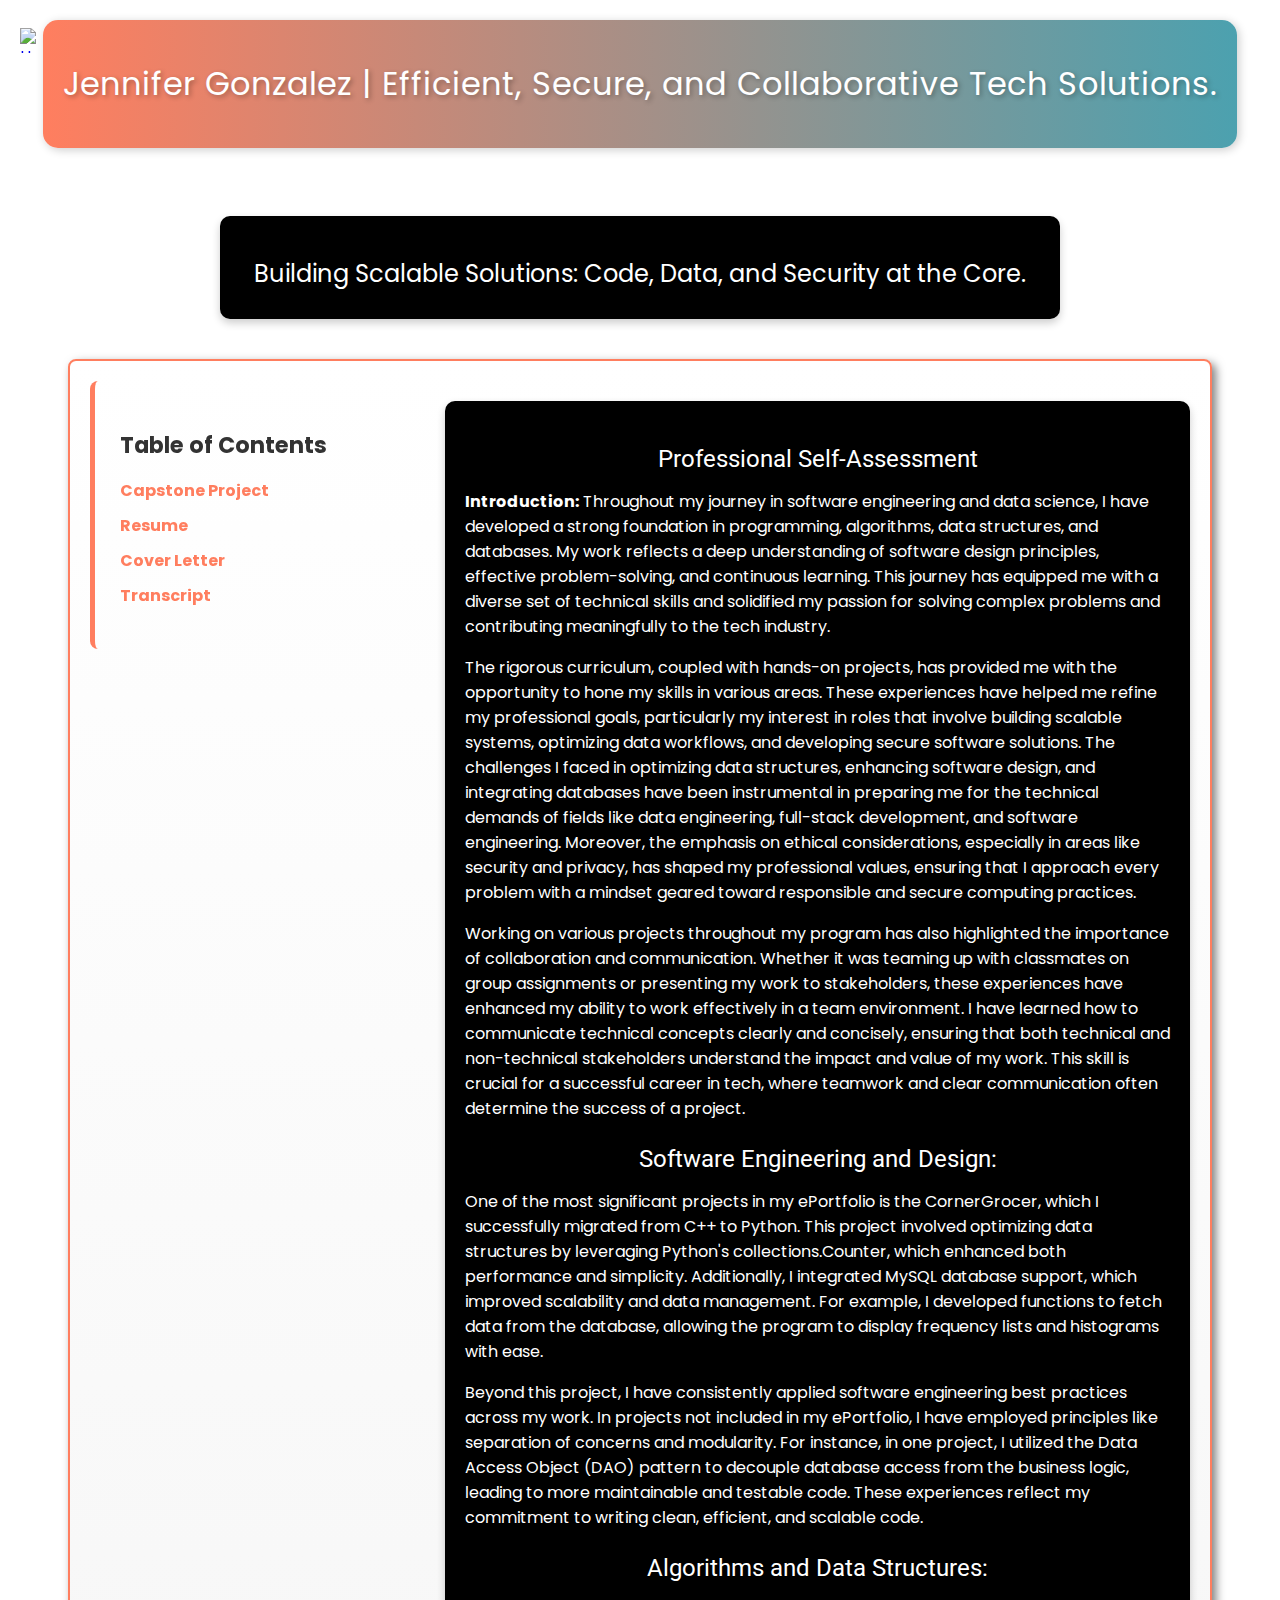
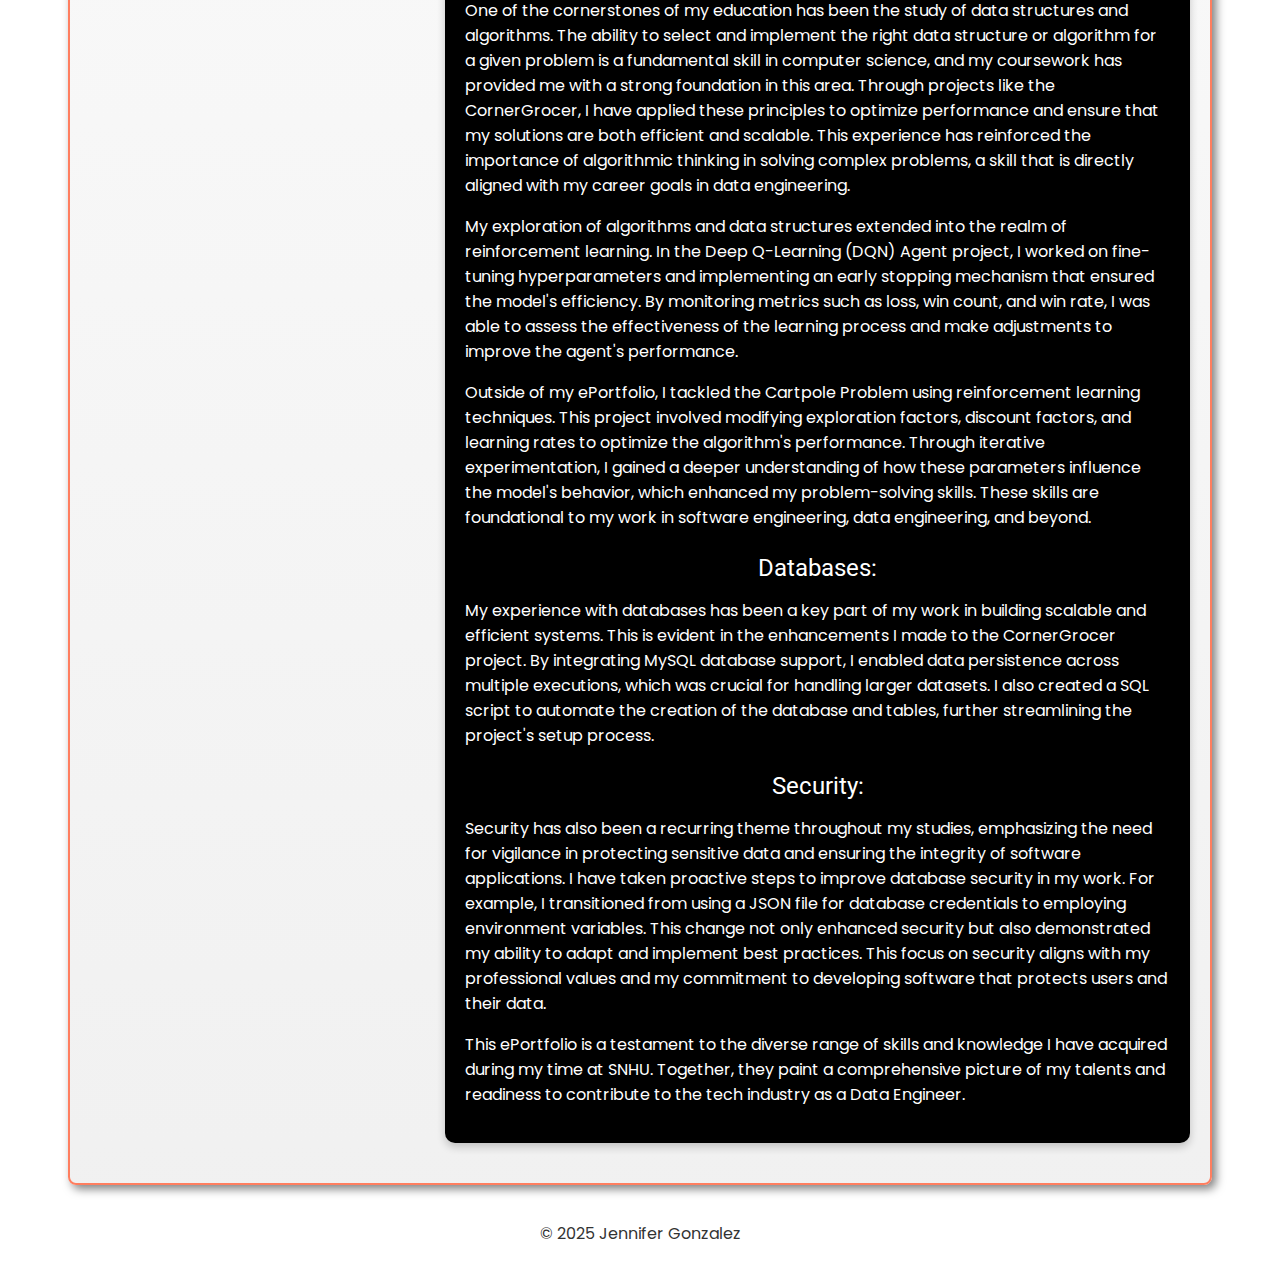
==== index.html @ 8e86c080 "Update index.html" ====
<!DOCTYPE html>
<html lang="en">
<head>
    <meta charset="UTF-8">
    <meta name="viewport" content="width=device-width, initial-scale=1.0">
    <title>Jennifer Gonzalez | E-Portfolio</title>
    <link rel="stylesheet" href="styles.css">
    <link rel="preconnect" href="https://fonts.googleapis.com">
    <link rel="preconnect" href="https://fonts.gstatic.com" crossorigin>
    <link href="https://fonts.googleapis.com/css2?family=Poppins:wght@400;700&family=Playfair+Display:wght@400;700&family=Dancing+Script:wght@400;700&family=Roboto:wght@400;500&display=swap" rel="stylesheet">
</head>
<body>
    <div class="banner">
        Jennifer Gonzalez | Efficient, Secure, and Collaborative Tech Solutions.
    </div>
    <div class="subtitle">
        A showcase of my work and achievements.
    </div>
    <div class="black-box">
        <h2>Building Scalable Solutions: Code, Data, and Security at the Core.</h2>
    </div>
         <a href="index.html" class="home-button">
            <img src="https://icon-library.com/images/home-icon-white/home-icon-white-8.jpg" alt="Home Icon" class="home-logo">
        </a>
    
    <div class="container">
        <aside class="sidebar">
            <h3>Table of Contents</h3>
            <nav>
                <ul>
                    <li><a href="capstone.html">Capstone Project</a></li>
                    <li><a href="resume.html">Resume</a></li>
                    <li><a href="coverletter.html">Cover Letter</a></li>
                    <li><a href="academic_transcript.html">Transcript</a></li>
                 <!--   <li><a href="practice.html">PRACTICE</a></li> -->
                </ul>
            </nav>
        </aside>
        
        <main class="content black-box">
            <h3>Professional Self-Assessment</h3>
            <p><strong>Introduction:</strong> Throughout my journey in software engineering and data science, I have developed a strong foundation in programming, algorithms, data structures, and databases. My work reflects a deep understanding of software design principles, effective problem-solving, and continuous learning. This journey has equipped me with a diverse set of technical skills and solidified my passion for solving complex problems and contributing meaningfully to the tech industry.</p>
            <p>The rigorous curriculum, coupled with hands-on projects, has provided me with the opportunity to hone my skills in various areas. These experiences have helped me refine my professional goals, particularly my interest in roles that involve building scalable systems, optimizing data workflows, and developing secure software solutions. The challenges I faced in optimizing data structures, enhancing software design, and integrating databases have been instrumental in preparing me for the technical demands of fields like data engineering, full-stack development, and software engineering. Moreover, the emphasis on ethical considerations, especially in areas like security and privacy, has shaped my professional values, ensuring that I approach every problem with a mindset geared toward responsible and secure computing practices.</p>
            <p>Working on various projects throughout my program has also highlighted the importance of collaboration and communication. Whether it was teaming up with classmates on group assignments or presenting my work to stakeholders, these experiences have enhanced my ability to work effectively in a team environment. I have learned how to communicate technical concepts clearly and concisely, ensuring that both technical and non-technical stakeholders understand the impact and value of my work. This skill is crucial for a successful career in tech, where teamwork and clear communication often determine the success of a project.</p>
        
            <h3>Software Engineering and Design:</h3>
            <p>One of the most significant projects in my ePortfolio is the CornerGrocer, which I successfully migrated from C++ to Python. This project involved optimizing data structures by leveraging Python's collections.Counter, which enhanced both performance and simplicity. Additionally, I integrated MySQL database support, which improved scalability and data management. For example, I developed functions to fetch data from the database, allowing the program to display frequency lists and histograms with ease.</p>   
            <p>Beyond this project, I have consistently applied software engineering best practices across my work. In projects not included in my ePortfolio, I have employed principles like separation of concerns and modularity. For instance, in one project, I utilized the Data Access Object (DAO) pattern to decouple database access from the business logic, leading to more maintainable and testable code. These experiences reflect my commitment to writing clean, efficient, and scalable code.</p>
        
            <h3>Algorithms and Data Structures:</h3>
            <p>One of the cornerstones of my education has been the study of data structures and algorithms. The ability to select and implement the right data structure or algorithm for a given problem is a fundamental skill in computer science, and my coursework has provided me with a strong foundation in this area. Through projects like the CornerGrocer, I have applied these principles to optimize performance and ensure that my solutions are both efficient and scalable. This experience has reinforced the importance of algorithmic thinking in solving complex problems, a skill that is directly aligned with my career goals in data engineering.</p>
            <p>My exploration of algorithms and data structures extended into the realm of reinforcement learning. In the Deep Q-Learning (DQN) Agent project, I worked on fine-tuning hyperparameters and implementing an early stopping mechanism that ensured the model's efficiency. By monitoring metrics such as loss, win count, and win rate, I was able to assess the effectiveness of the learning process and make adjustments to improve the agent's performance.</p>
            <p>Outside of my ePortfolio, I tackled the Cartpole Problem using reinforcement learning techniques. This project involved modifying exploration factors, discount factors, and learning rates to optimize the algorithm's performance. Through iterative experimentation, I gained a deeper understanding of how these parameters influence the model's behavior, which enhanced my problem-solving skills. These skills are foundational to my work in software engineering, data engineering, and beyond.</p>
            
            <h3>Databases:</h3>
            <p>My experience with databases has been a key part of my work in building scalable and efficient systems. This is evident in the enhancements I made to the CornerGrocer project. By integrating MySQL database support, I enabled data persistence across multiple executions, which was crucial for handling larger datasets. I also created a SQL script to automate the creation of the database and tables, further streamlining the project's setup process.</p>
            
            <h3>Security:</h3>
            <p>Security has also been a recurring theme throughout my studies, emphasizing the need for vigilance in protecting sensitive data and ensuring the integrity of software applications. I have taken proactive steps to improve database security in my work. For example, I transitioned from using a JSON file for database credentials to employing environment variables. This change not only enhanced security but also demonstrated my ability to adapt and implement best practices. This focus on security aligns with my professional values and my commitment to developing software that protects users and their data.</p>
            <p>This ePortfolio is a testament to the diverse range of skills and knowledge I have acquired during my time at SNHU. Together, they paint a comprehensive picture of my talents and readiness to contribute to the tech industry as a Data Engineer.</p>
        </main>
    </div>
    
    <footer>
        <p>© 2025 Jennifer Gonzalez</p>
    </footer>
</body>
</html>
</html>
---- styles.css ----
/* General Page Styles */
body {
    font-family: 'Poppins', sans-serif;
    margin: 0;
    padding: 0;
    background: url('https://www.toptal.com/designers/subtlepatterns/uploads/dark_embroidery.png'); /* Subtle texture */
    color: #333;
    display: flex;
    flex-direction: column;
    align-items: center;
    min-height: 100vh;
}

/* Banner Styling */
.banner {
    font-family: 'Poppins', sans-serif;
    font-size: 2.0rem;
    color: white;
    text-align: center;
    text-shadow: 2px 2px 5px rgba(0, 0, 0, 0.3);
    letter-spacing: 1px; /* Increases spacing slightly for readability */
    padding: 40px 20px;
    background: linear-gradient(to right, #ff7e5f, #4ca1af);
    box-shadow: 2px 2px 10px rgba(0, 0, 0, 0.2);
    margin: 20px auto;
    border-radius: 15px;
}

.subtitle {
    font-family: 'Dancing Script', cursive;
    font-size: 2.0rem;
    color: white;
    text-align: center;
    margin-top: -10px; 
}

/* Black Box Styling */
.black-box {
    background-color: #000;
    box-shadow: 0px 0px 15px rgba(255, 255, 255, 0.2);
    color: #000;
    padding: 30px; /* Increased padding for better spacing */
    border-radius: 10px;
    max-width: 1600px; /* Increased max-width for wider container */
    width: 95%;
    margin: 20px auto;
    box-shadow: 0 4px 8px rgba(0, 0, 0, 0.2);
}

/* h1: Bigger and bold, clean font */
.black-box h1 {
    font-family: 'Poppins', sans-serif;
    font-size: 1.5rem;
    font-weight: bold;
    text-align: center;
    margin-bottom: 0.5rem;
}

/* h2: Script-like font for the quote */
.black-box h2 {
    font-family: 'Poppins', sans-serif;
    font-size: 1.5rem;
    font-weight: 400;
    text-align: center;
    margin-bottom: 0.5rem;
}

/* h3: Clean and readable, same size as h2 */
.black-box h3 {
    font-family: 'Roboto', sans-serif;
    font-size: 1.5rem;
    font-weight: 400;
    text-align: center;
    margin-bottom: 0;
}

.divider {
    height: 3px;
    background: linear-gradient(to right, #ff8c00, #ff0080);
    margin: 10px 0;
}

/* Main Container */
.container {
    display: flex;
    flex-wrap: wrap;
    background: linear-gradient(to bottom, rgba(255, 255, 255, 0.95), rgba(240, 240, 240, 0.95));
    border: 2px solid #ff7e5f; /* Accent color */
    box-shadow: 0px 0px 15px rgba(255, 255, 255, 0.2);
    max-width: 1100px;
    margin: 20px auto;
    padding: 20px;
    gap: 20px;
    align-items: flex-start;
}

.container, .box {
    box-shadow: 4px 4px 10px rgba(0, 0, 0, 0.5);
    border-radius: 8px;
}

/* Sidebar (Table of Contents) */
.sidebar {
    width: 280px;
    padding: 25px;
    background: transparent;
    border-left: 5px solid #ff7e5f;
    border-radius: 8px;
    /* box-shadow: 2px 2px 10px rgba(0, 0, 0, 0.1); */
    display: block;
    position: sticky;
    top: 20px;
    height: fit-content;
}

.sidebar h3 {
    font-size: 1.4rem;
    margin-bottom: 10px;
    color: #333;
}

.sidebar nav ul {
    list-style: none;
    padding: 0;
}

.sidebar nav ul li {
    margin-bottom: 10px;
}

.sidebar nav ul li a {
    text-decoration: none;
    color: #ff7e5f;
    font-weight: bold;
    transition: color 0.3s;
}

.sidebar nav ul li a:hover {
    background: #ff7e5f;
    color: white;
    padding: 5px 10px;
    border-radius: 5px;
    transition: background 0.3s ease-in-out;
}

/* Main Content */
.content {
    flex: 1;
    padding: 30px;
    background: url('https://www.toptal.com/designers/subtlepatterns/uploads/light_embroidery.png');  
    border-radius: 12px;
    box-shadow: 2px 2px 10px rgba(0, 0, 0, 0.1);
    display: block;
}

/* Black Box */
.black-box {
    background-color: #000;
    color: #fff;
    padding: 20px;
    border-radius: 10px;
    max-width: 800px;
    width: 90%;
    margin: 20px auto;
    box-shadow: 0 4px 8px rgba(0, 0, 0, 0.2);
}

/* Home Button Styling */
.home-button {
    width: 40px;
    height: 40px;
    display: flex;
    align-items: center;
    justify-content: center;
    background: transparent; /* Remove the background */
    border: none; /* Remove any default borders */
    border-radius: 0; /* Remove rounded corners */
    position: fixed; /* Fixes it to the top */
    top: 20px; /* Distance from the top */
    left: 20px; /* Distance from the left */
    z-index: 100; /* Ensure it's on top of other content */
    transition: transform 0.2s ease-in-out;
}

.home-button img.home-logo {
    width: 25px;     
    height: 25px;     
    margin-right: 15px;
    vertical-align: middle;
}

/* Hover effect */
.home-button:hover {
    transform: scale(1.15);
    filter: brightness(1.2);
}

/* Responsive Design */
@media (max-width: 768px) {
    .container {
        flex-direction: column;
    }
    .sidebar, .content {
        width: 100%;
    }
    .sidebar {
        position: relative;
        top: unset;
    }
    .black-box {
        width: 95%;
        padding: 15px;
    }
}
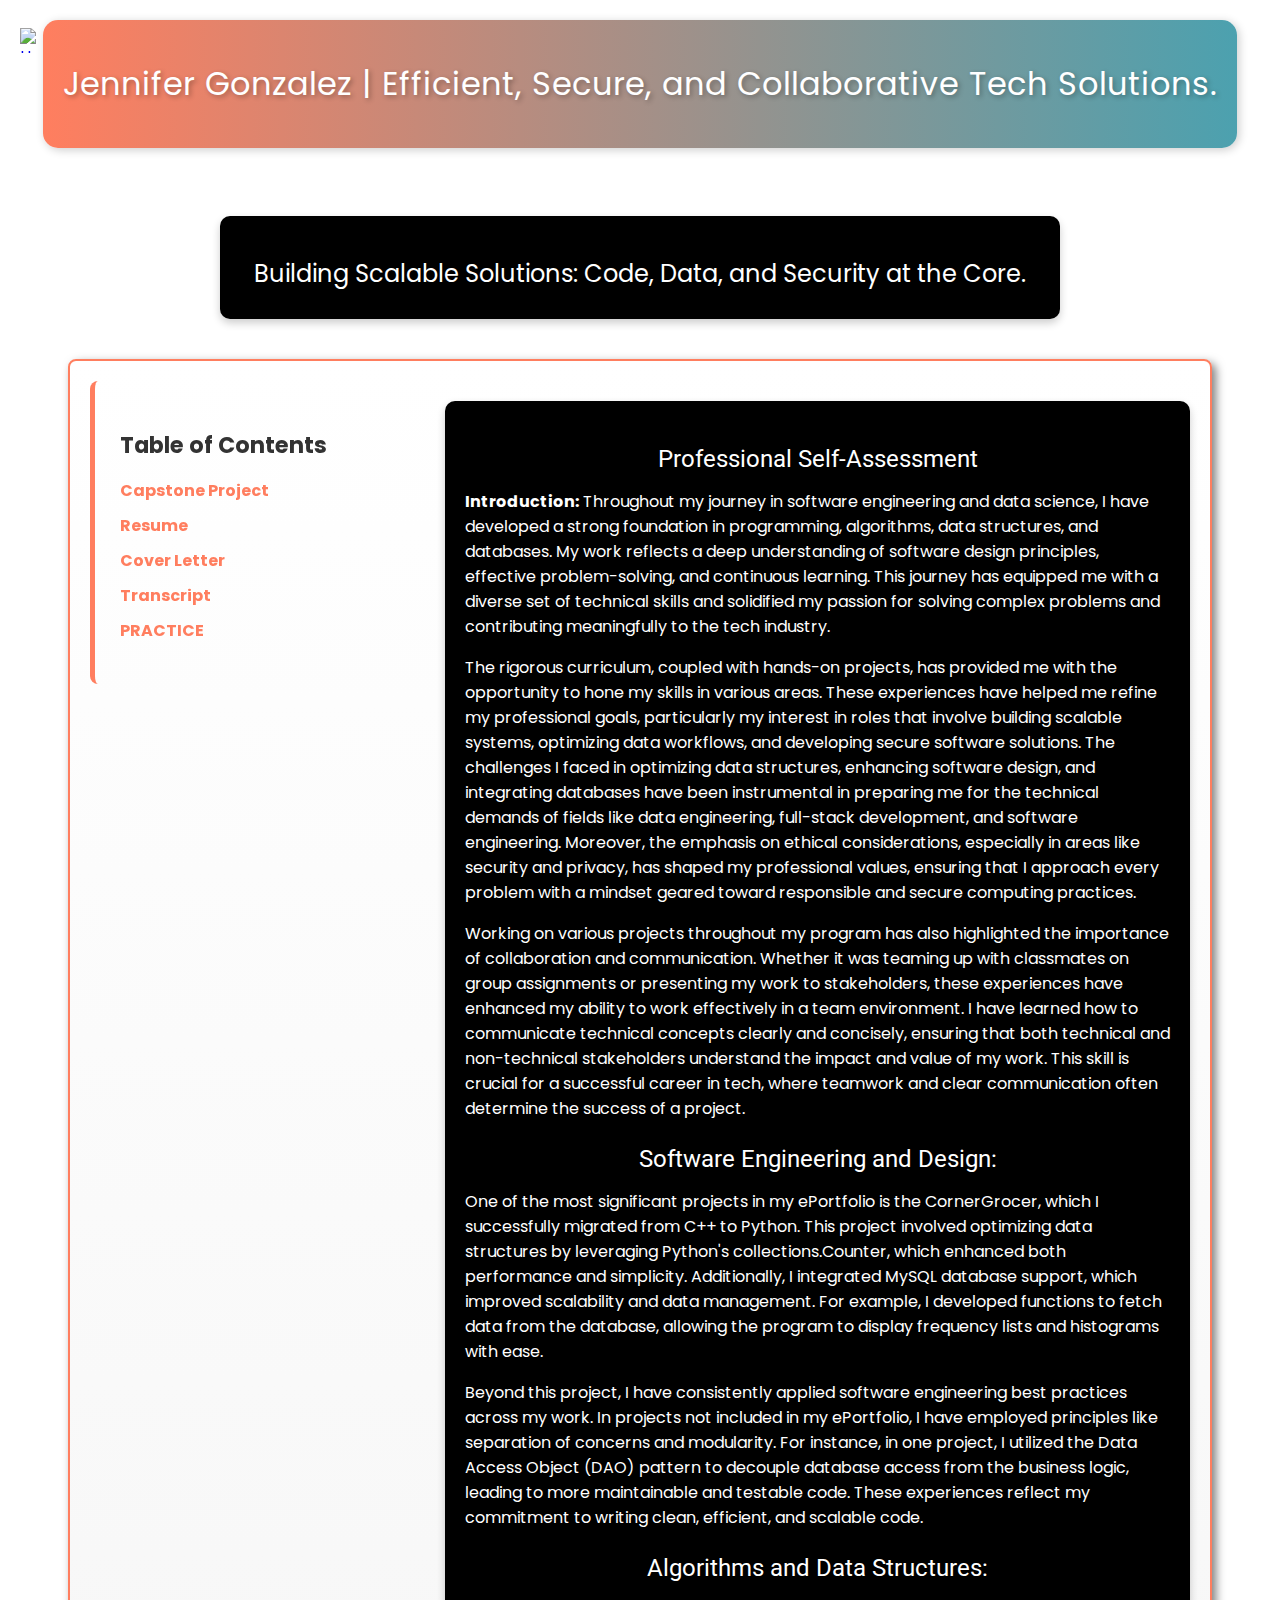
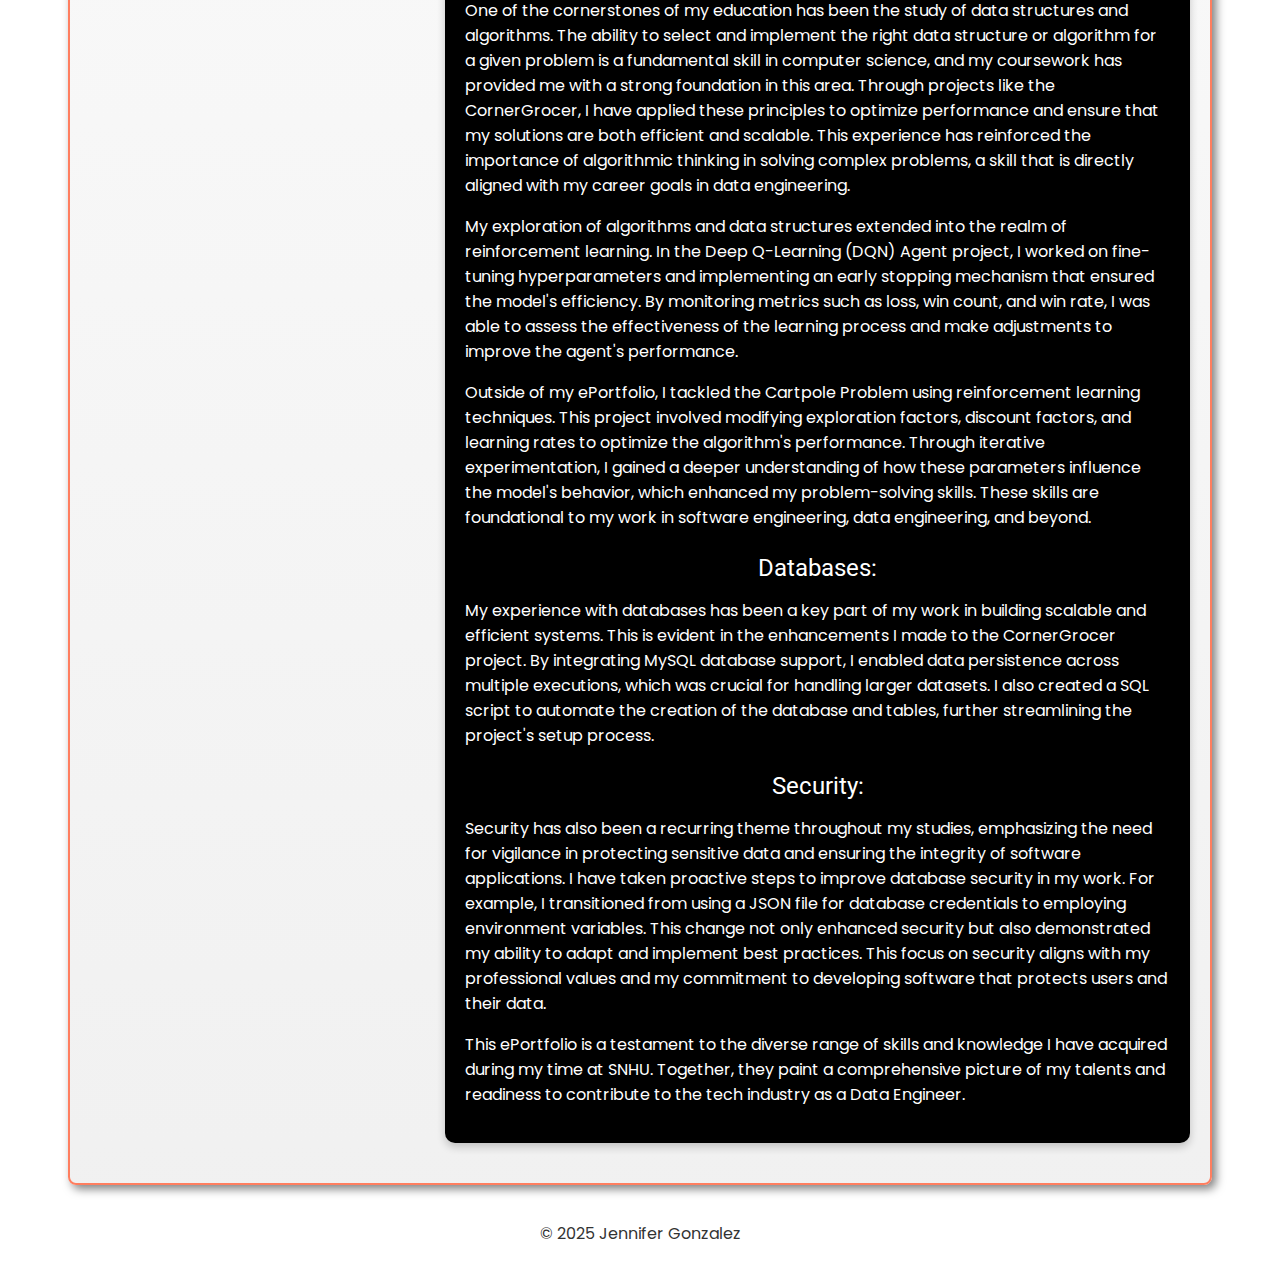
==== commit 43615eaf: "Update index.html" ====
--- a/index.html
+++ b/index.html
@@ -32,7 +32,7 @@
                     <li><a href="resume.html">Resume</a></li>
                     <li><a href="coverletter.html">Cover Letter</a></li>
                     <li><a href="academic_transcript.html">Transcript</a></li>
-                 <!--   <li><a href="practice.html">PRACTICE</a></li> -->
+                    <li><a href="practice.html">PRACTICE</a></li>
                 </ul>
             </nav>
         </aside>
--- a/styles.css
+++ b/styles.css
@@ -3,7 +3,7 @@
     font-family: 'Poppins', sans-serif;
     margin: 0;
     padding: 0;
-    background: url('https://www.toptal.com/designers/subtlepatterns/uploads/dark_embroidery.png'); /* Subtle texture */
+    background: url('https://www.toptal.com/designers/subtlepatterns/uploads/light_embroidery.png'); /* Subtle texture */
     color: #333;
     display: flex;
     flex-direction: column;
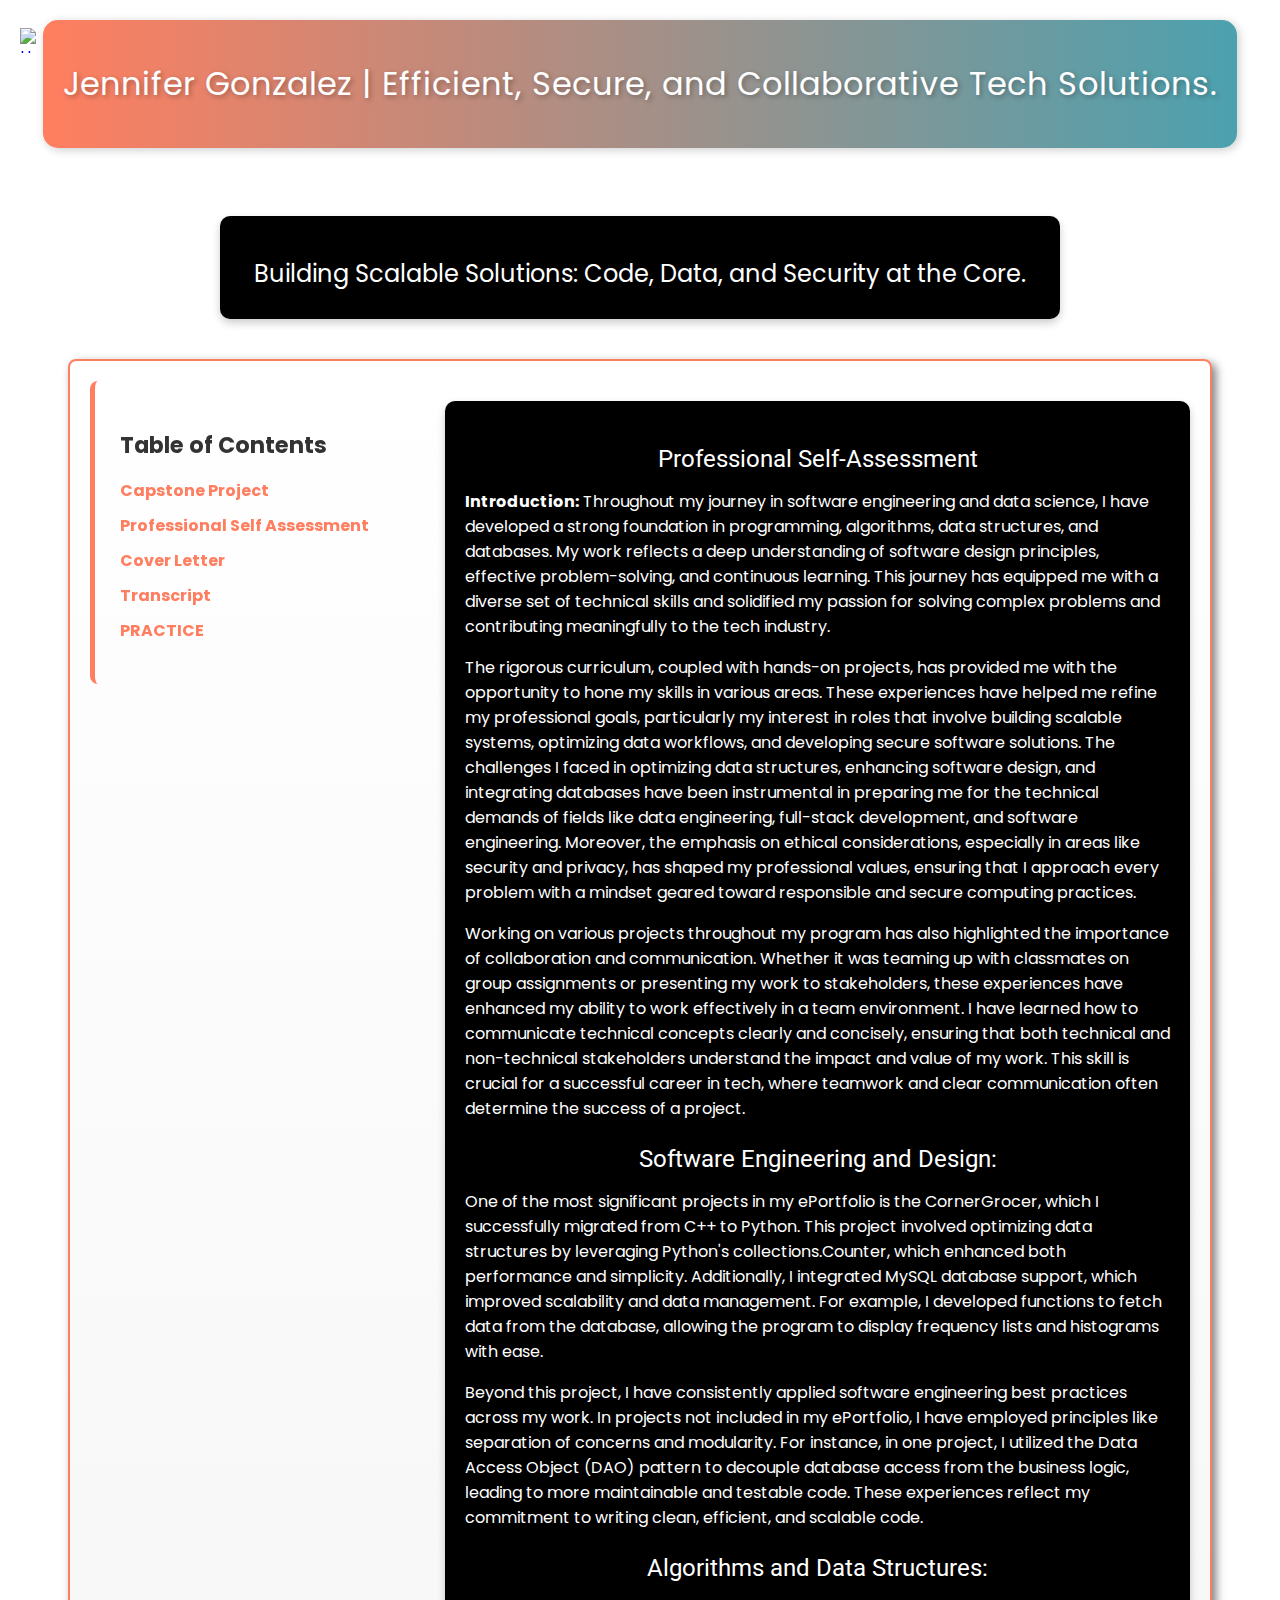
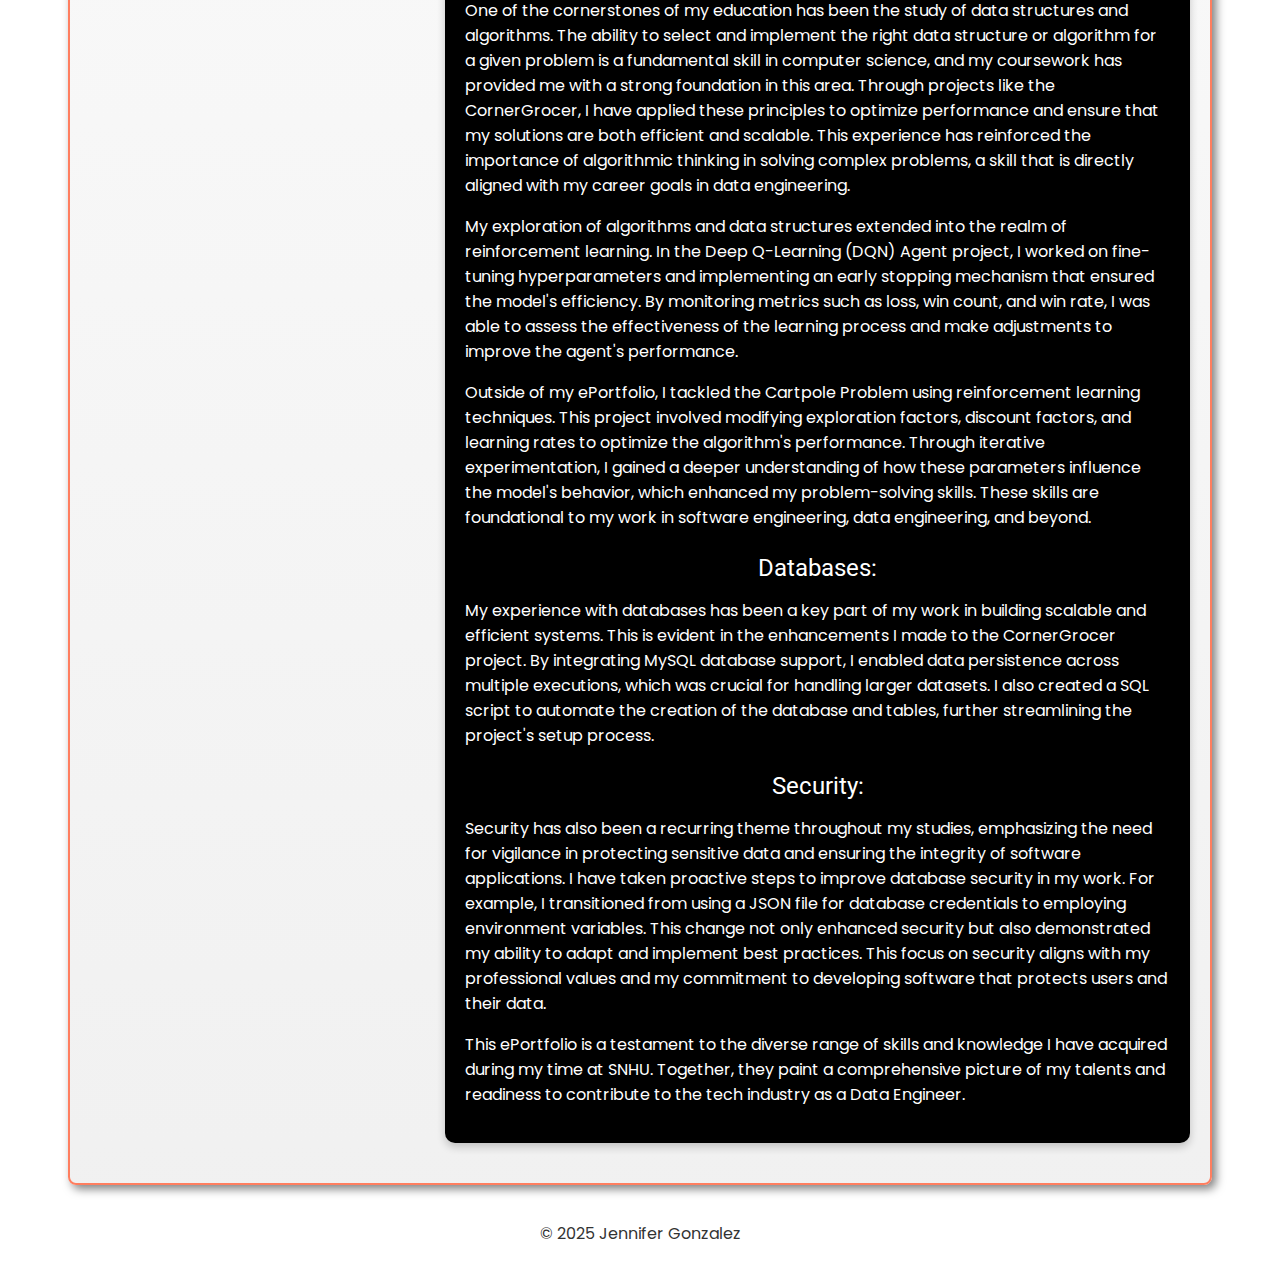
==== commit cd52f1a1: "Update index.html" ====
--- a/index.html
+++ b/index.html
@@ -29,7 +29,7 @@
             <nav>
                 <ul>
                     <li><a href="capstone.html">Capstone Project</a></li>
-                    <li><a href="resume.html">Resume</a></li>
+                    <li><a href="self_assessment.html">Professional Self Assessment</a></li>
                     <li><a href="coverletter.html">Cover Letter</a></li>
                     <li><a href="academic_transcript.html">Transcript</a></li>
                     <li><a href="practice.html">PRACTICE</a></li>
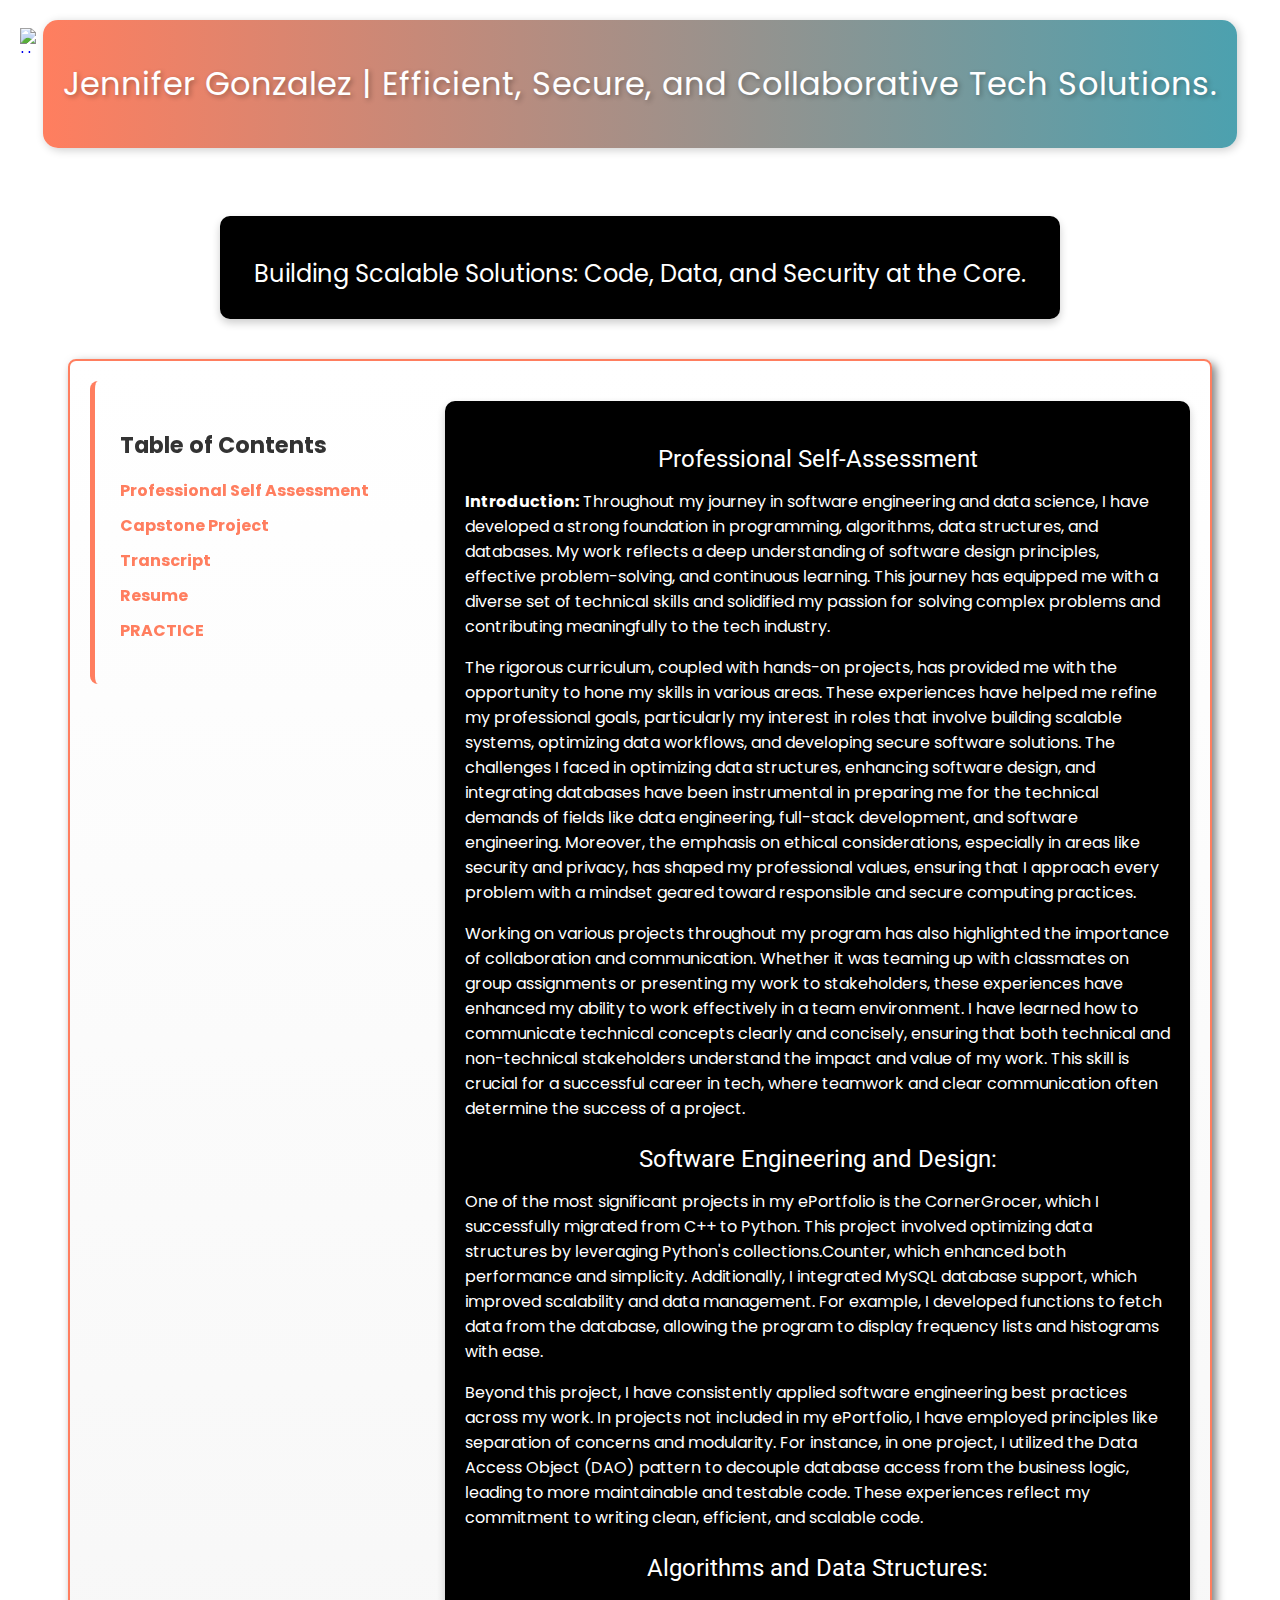
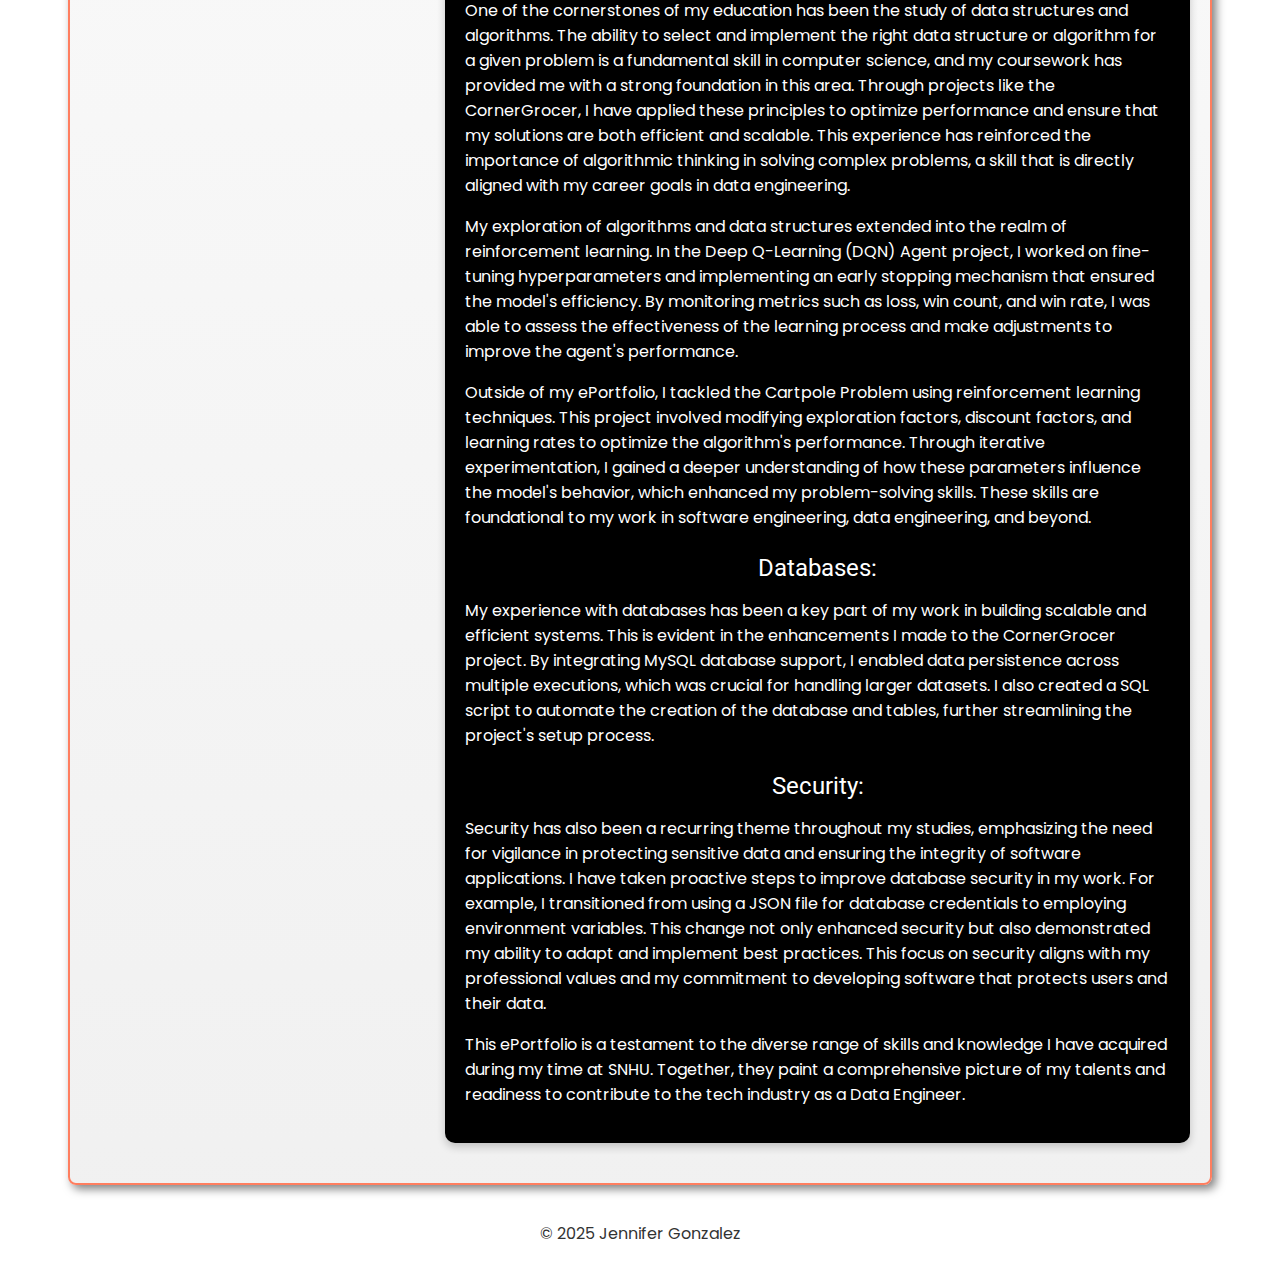
==== commit eedc135e: "Update index.html" ====
--- a/index.html
+++ b/index.html
@@ -28,10 +28,11 @@
             <h3>Table of Contents</h3>
             <nav>
                 <ul>
+                    <li><a href="self_assessment.html">Professional Self Assessment</a></li>
                     <li><a href="capstone.html">Capstone Project</a></li>
-                    <li><a href="self_assessment.html">Professional Self Assessment</a></li>
-                    <li><a href="coverletter.html">Cover Letter</a></li>
+                    <!--<li><a href="coverletter.html">Cover Letter</a></li>-->
                     <li><a href="academic_transcript.html">Transcript</a></li>
+                    <li><a href="resume.html">Resume</a></li>
                     <li><a href="practice.html">PRACTICE</a></li>
                 </ul>
             </nav>
--- a/styles.css
+++ b/styles.css
@@ -3,7 +3,7 @@
     font-family: 'Poppins', sans-serif;
     margin: 0;
     padding: 0;
-    background: url('https://www.toptal.com/designers/subtlepatterns/uploads/light_embroidery.png'); /* Subtle texture */
+    background: url('https://www.toptal.com/designers/subtlepatterns/uploads/dark_embroidery.png'); /* Subtle texture */
     color: #333;
     display: flex;
     flex-direction: column;
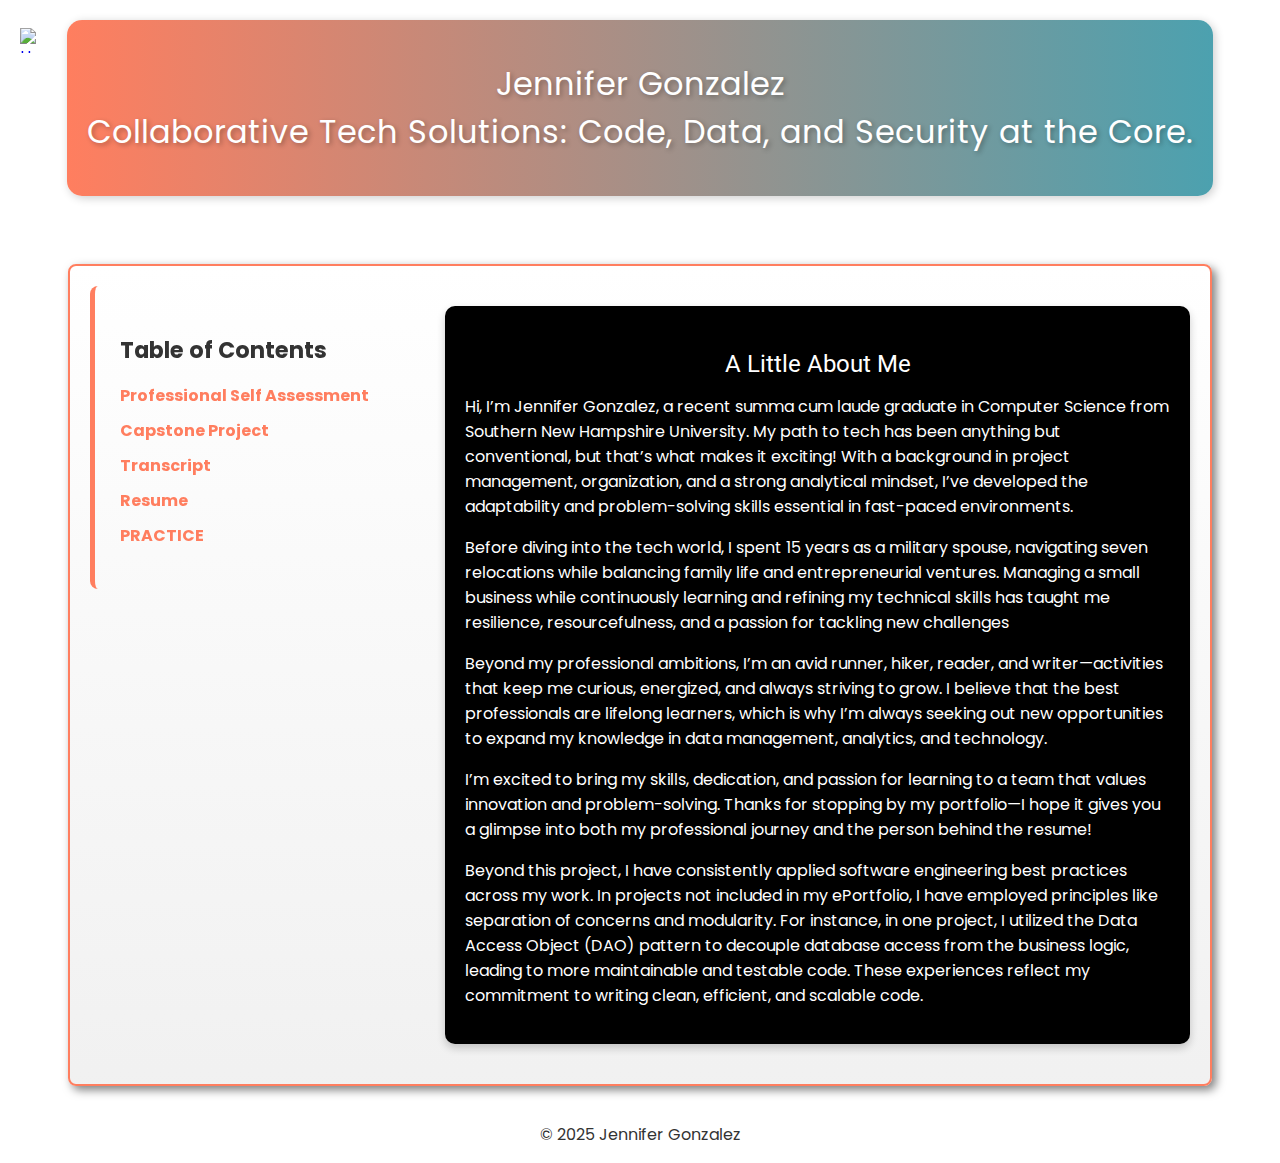
==== commit 1393e8d7: "Update index.html" ====
--- a/index.html
+++ b/index.html
@@ -11,14 +11,15 @@
 </head>
 <body>
     <div class="banner">
-        Jennifer Gonzalez | Efficient, Secure, and Collaborative Tech Solutions.
+        Jennifer Gonzalez<br>
+        Collaborative Tech Solutions: Code, Data, and Security at the Core.
     </div>
     <div class="subtitle">
         A showcase of my work and achievements.
     </div>
-    <div class="black-box">
-        <h2>Building Scalable Solutions: Code, Data, and Security at the Core.</h2>
-    </div>
+    <!--<div class="black-box">
+        <h2>"Building Scalable Solutions: Code, Data, and Security at the Core."</h2>
+    </div>-->
          <a href="index.html" class="home-button">
             <img src="https://icon-library.com/images/home-icon-white/home-icon-white-8.jpg" alt="Home Icon" class="home-logo">
         </a>
@@ -39,26 +40,12 @@
         </aside>
         
         <main class="content black-box">
-            <h3>Professional Self-Assessment</h3>
-            <p><strong>Introduction:</strong> Throughout my journey in software engineering and data science, I have developed a strong foundation in programming, algorithms, data structures, and databases. My work reflects a deep understanding of software design principles, effective problem-solving, and continuous learning. This journey has equipped me with a diverse set of technical skills and solidified my passion for solving complex problems and contributing meaningfully to the tech industry.</p>
-            <p>The rigorous curriculum, coupled with hands-on projects, has provided me with the opportunity to hone my skills in various areas. These experiences have helped me refine my professional goals, particularly my interest in roles that involve building scalable systems, optimizing data workflows, and developing secure software solutions. The challenges I faced in optimizing data structures, enhancing software design, and integrating databases have been instrumental in preparing me for the technical demands of fields like data engineering, full-stack development, and software engineering. Moreover, the emphasis on ethical considerations, especially in areas like security and privacy, has shaped my professional values, ensuring that I approach every problem with a mindset geared toward responsible and secure computing practices.</p>
-            <p>Working on various projects throughout my program has also highlighted the importance of collaboration and communication. Whether it was teaming up with classmates on group assignments or presenting my work to stakeholders, these experiences have enhanced my ability to work effectively in a team environment. I have learned how to communicate technical concepts clearly and concisely, ensuring that both technical and non-technical stakeholders understand the impact and value of my work. This skill is crucial for a successful career in tech, where teamwork and clear communication often determine the success of a project.</p>
-        
-            <h3>Software Engineering and Design:</h3>
-            <p>One of the most significant projects in my ePortfolio is the CornerGrocer, which I successfully migrated from C++ to Python. This project involved optimizing data structures by leveraging Python's collections.Counter, which enhanced both performance and simplicity. Additionally, I integrated MySQL database support, which improved scalability and data management. For example, I developed functions to fetch data from the database, allowing the program to display frequency lists and histograms with ease.</p>   
-            <p>Beyond this project, I have consistently applied software engineering best practices across my work. In projects not included in my ePortfolio, I have employed principles like separation of concerns and modularity. For instance, in one project, I utilized the Data Access Object (DAO) pattern to decouple database access from the business logic, leading to more maintainable and testable code. These experiences reflect my commitment to writing clean, efficient, and scalable code.</p>
-        
-            <h3>Algorithms and Data Structures:</h3>
-            <p>One of the cornerstones of my education has been the study of data structures and algorithms. The ability to select and implement the right data structure or algorithm for a given problem is a fundamental skill in computer science, and my coursework has provided me with a strong foundation in this area. Through projects like the CornerGrocer, I have applied these principles to optimize performance and ensure that my solutions are both efficient and scalable. This experience has reinforced the importance of algorithmic thinking in solving complex problems, a skill that is directly aligned with my career goals in data engineering.</p>
-            <p>My exploration of algorithms and data structures extended into the realm of reinforcement learning. In the Deep Q-Learning (DQN) Agent project, I worked on fine-tuning hyperparameters and implementing an early stopping mechanism that ensured the model's efficiency. By monitoring metrics such as loss, win count, and win rate, I was able to assess the effectiveness of the learning process and make adjustments to improve the agent's performance.</p>
-            <p>Outside of my ePortfolio, I tackled the Cartpole Problem using reinforcement learning techniques. This project involved modifying exploration factors, discount factors, and learning rates to optimize the algorithm's performance. Through iterative experimentation, I gained a deeper understanding of how these parameters influence the model's behavior, which enhanced my problem-solving skills. These skills are foundational to my work in software engineering, data engineering, and beyond.</p>
-            
-            <h3>Databases:</h3>
-            <p>My experience with databases has been a key part of my work in building scalable and efficient systems. This is evident in the enhancements I made to the CornerGrocer project. By integrating MySQL database support, I enabled data persistence across multiple executions, which was crucial for handling larger datasets. I also created a SQL script to automate the creation of the database and tables, further streamlining the project's setup process.</p>
-            
-            <h3>Security:</h3>
-            <p>Security has also been a recurring theme throughout my studies, emphasizing the need for vigilance in protecting sensitive data and ensuring the integrity of software applications. I have taken proactive steps to improve database security in my work. For example, I transitioned from using a JSON file for database credentials to employing environment variables. This change not only enhanced security but also demonstrated my ability to adapt and implement best practices. This focus on security aligns with my professional values and my commitment to developing software that protects users and their data.</p>
-            <p>This ePortfolio is a testament to the diverse range of skills and knowledge I have acquired during my time at SNHU. Together, they paint a comprehensive picture of my talents and readiness to contribute to the tech industry as a Data Engineer.</p>
+            <h3>A Little About Me</h3>
+            <p>Hi, I’m Jennifer Gonzalez, a recent summa cum laude graduate in Computer Science from Southern New Hampshire University. My path to tech has been anything but conventional, but that’s what makes it exciting! With a background in project management, organization, and a strong analytical mindset, I’ve developed the adaptability and problem-solving skills essential in fast-paced environments.</p>
+            <p>Before diving into the tech world, I spent 15 years as a military spouse, navigating seven relocations while balancing family life and entrepreneurial ventures. Managing a small business while continuously learning and refining my technical skills has taught me resilience, resourcefulness, and a passion for tackling new challenges</p>
+            <p>Beyond my professional ambitions, I’m an avid runner, hiker, reader, and writer—activities that keep me curious, energized, and always striving to grow. I believe that the best professionals are lifelong learners, which is why I’m always seeking out new opportunities to expand my knowledge in data management, analytics, and technology.</p>
+            <p>I’m excited to bring my skills, dedication, and passion for learning to a team that values innovation and problem-solving. Thanks for stopping by my portfolio—I hope it gives you a glimpse into both my professional journey and the person behind the resume!</p>   
+            <p>Beyond this project, I have consistently applied software engineering best practices across my work. In projects not included in my ePortfolio, I have employed principles like separation of concerns and modularity. For instance, in one project, I utilized the Data Access Object (DAO) pattern to decouple database access from the business logic, leading to more maintainable and testable code. These experiences reflect my commitment to writing clean, efficient, and scalable code.</p>           
         </main>
     </div>
     
@@ -67,5 +54,3 @@
     </footer>
 </body>
 </html>
-</html>
-
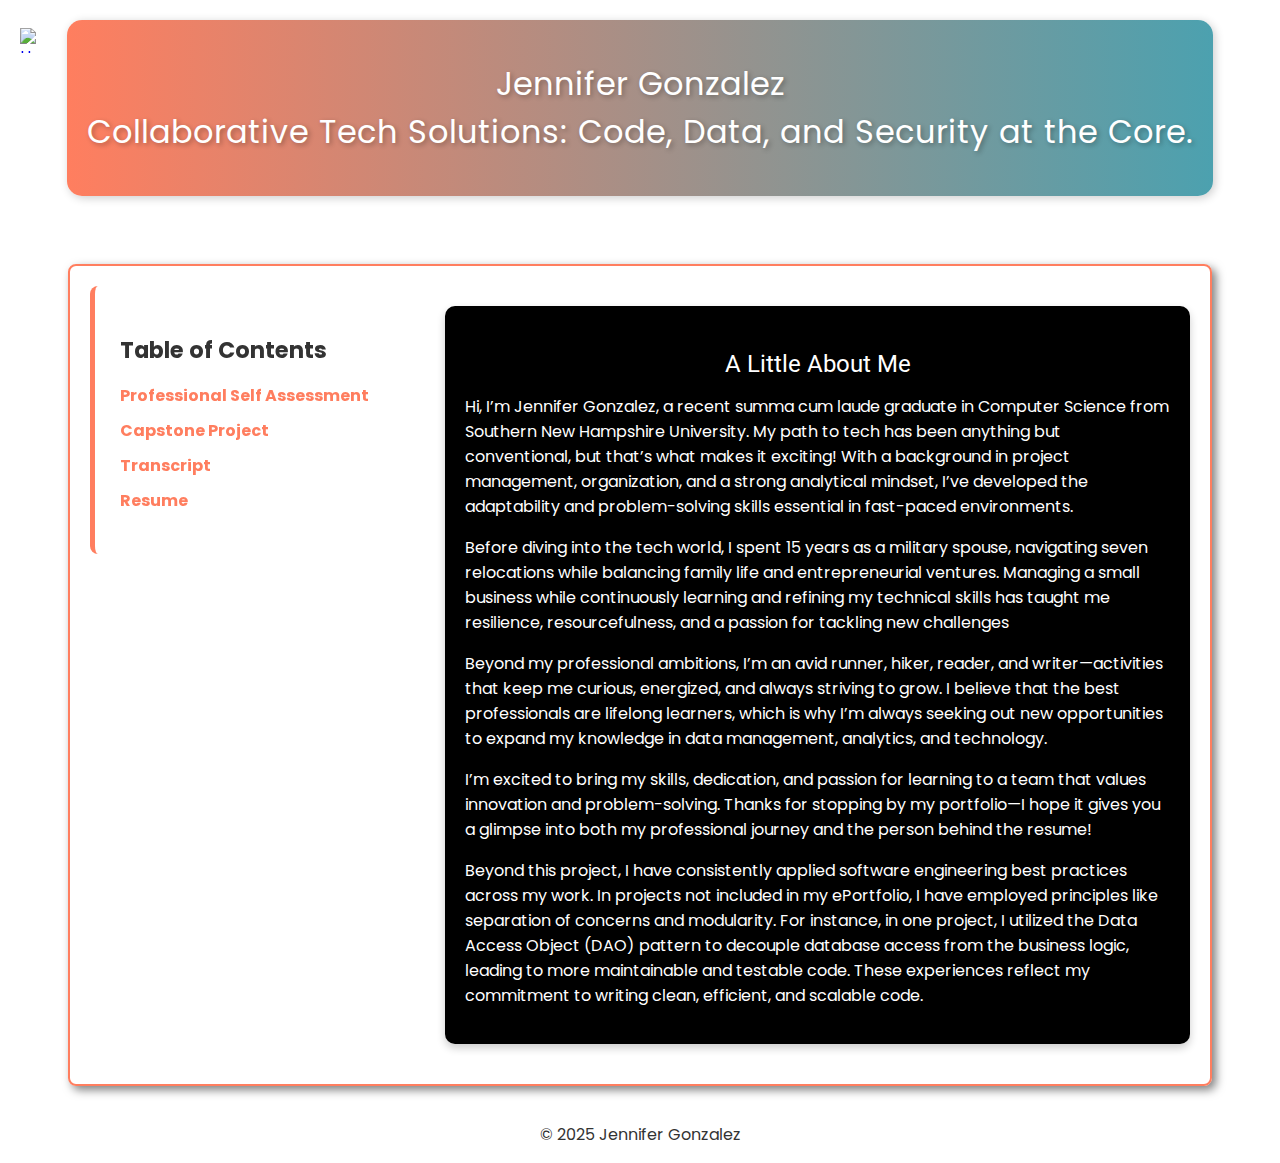
==== commit 214f8d27: "Update index.html" ====
--- a/index.html
+++ b/index.html
@@ -34,7 +34,7 @@
                     <!--<li><a href="coverletter.html">Cover Letter</a></li>-->
                     <li><a href="academic_transcript.html">Transcript</a></li>
                     <li><a href="resume.html">Resume</a></li>
-                    <li><a href="practice.html">PRACTICE</a></li>
+                    <!--<li><a href="practice.html">PRACTICE</a></li>-->
                 </ul>
             </nav>
         </aside>
--- a/styles.css
+++ b/styles.css
@@ -84,7 +84,8 @@
 .container {
     display: flex;
     flex-wrap: wrap;
-    background: linear-gradient(to bottom, rgba(255, 255, 255, 0.95), rgba(240, 240, 240, 0.95));
+    background: url('https://www.toptal.com/designers/subtlepatterns/uploads/dark_embroidery.png'); /* Subtle texture */
+    /*background: linear-gradient(to bottom, rgba(255, 255, 255, 0.95), rgba(240, 240, 240, 0.95)); */
     border: 2px solid #ff7e5f; /* Accent color */
     box-shadow: 0px 0px 15px rgba(255, 255, 255, 0.2);
     max-width: 1100px;
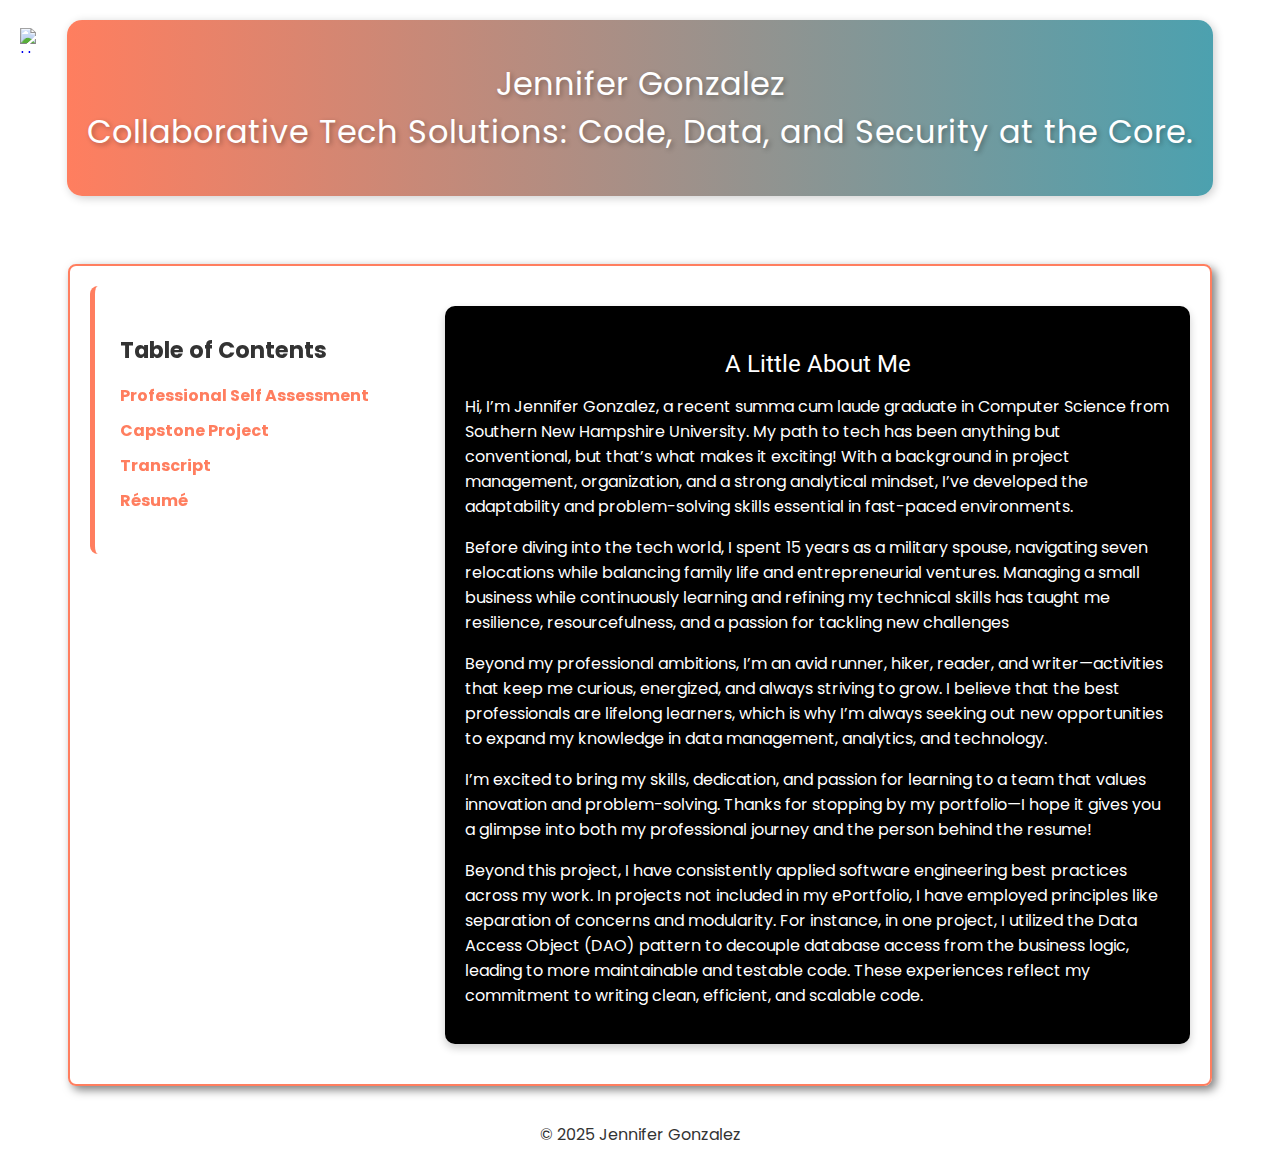
==== commit b007577b: "Update index.html" ====
--- a/index.html
+++ b/index.html
@@ -33,7 +33,7 @@
                     <li><a href="capstone.html">Capstone Project</a></li>
                     <!--<li><a href="coverletter.html">Cover Letter</a></li>-->
                     <li><a href="academic_transcript.html">Transcript</a></li>
-                    <li><a href="resume.html">Resume</a></li>
+                    <li><a href="resume.html">Résumé</a></li>
                     <!--<li><a href="practice.html">PRACTICE</a></li>-->
                 </ul>
             </nav>
--- a/styles.css
+++ b/styles.css
@@ -84,8 +84,9 @@
 .container {
     display: flex;
     flex-wrap: wrap;
-    background: url('https://www.toptal.com/designers/subtlepatterns/uploads/dark_embroidery.png'); /* Subtle texture */
-    /*background: linear-gradient(to bottom, rgba(255, 255, 255, 0.95), rgba(240, 240, 240, 0.95)); */
+    background: transparent;
+    /* background: url('https://www.toptal.com/designers/subtlepatterns/uploads/dark_embroidery.png'); */
+    /* background: linear-gradient(to bottom, rgba(255, 255, 255, 0.95), rgba(240, 240, 240, 0.95)); */
     border: 2px solid #ff7e5f; /* Accent color */
     box-shadow: 0px 0px 15px rgba(255, 255, 255, 0.2);
     max-width: 1100px;
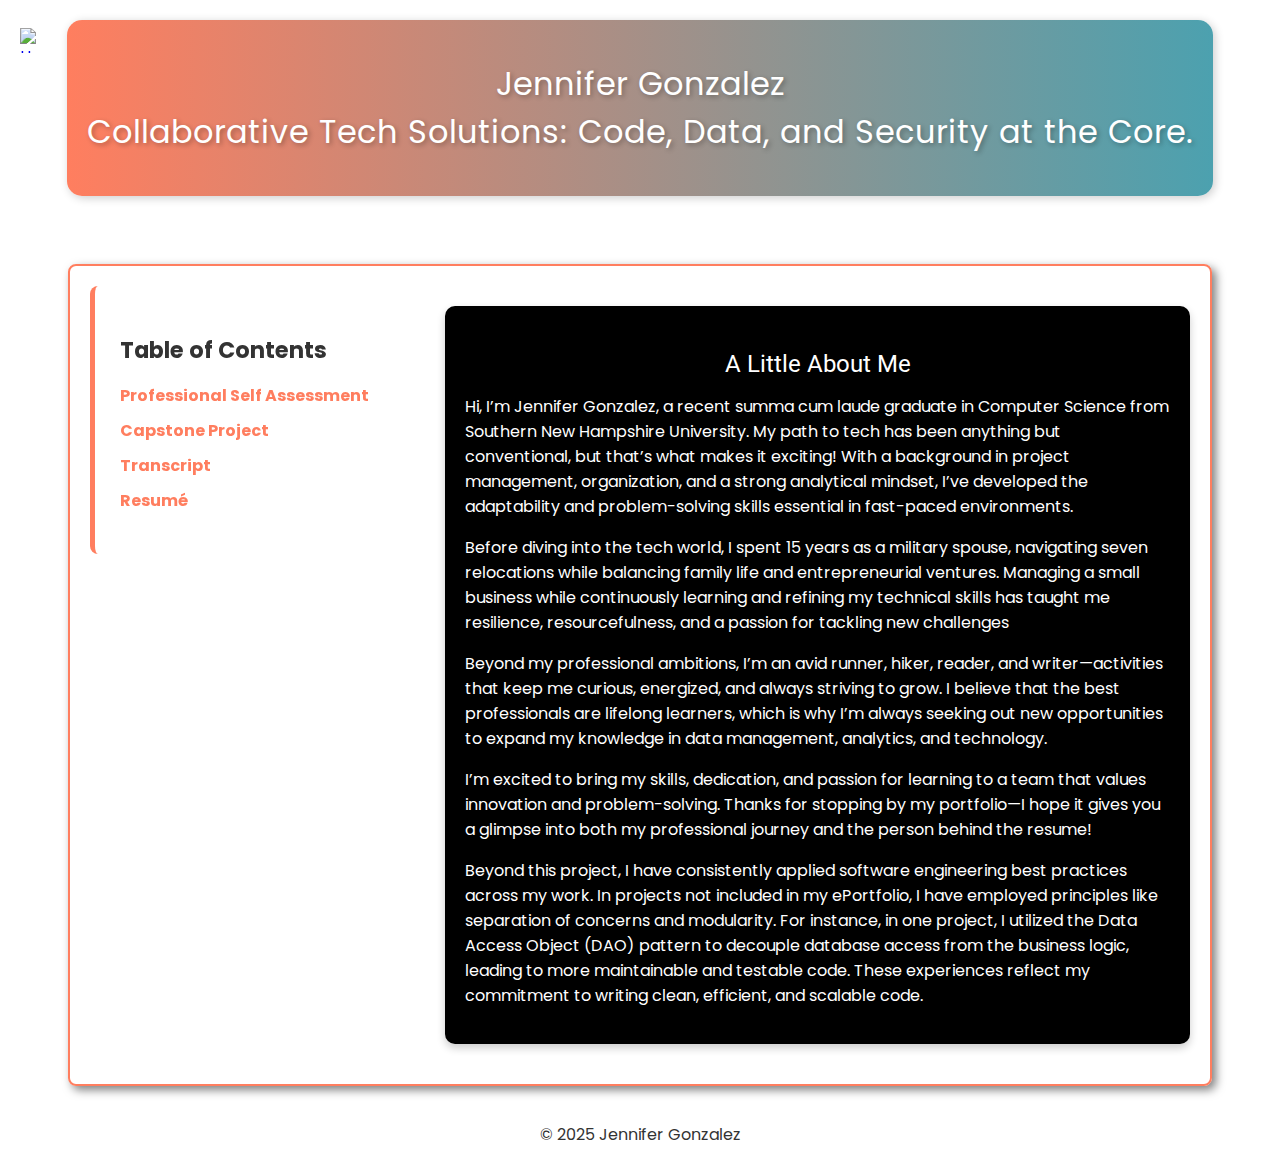
==== commit 9f01b66d: "Update index.html" ====
--- a/index.html
+++ b/index.html
@@ -33,7 +33,7 @@
                     <li><a href="capstone.html">Capstone Project</a></li>
                     <!--<li><a href="coverletter.html">Cover Letter</a></li>-->
                     <li><a href="academic_transcript.html">Transcript</a></li>
-                    <li><a href="resume.html">Résumé</a></li>
+                    <li><a href="resume.html">Resumé</a></li>
                     <!--<li><a href="practice.html">PRACTICE</a></li>-->
                 </ul>
             </nav>
